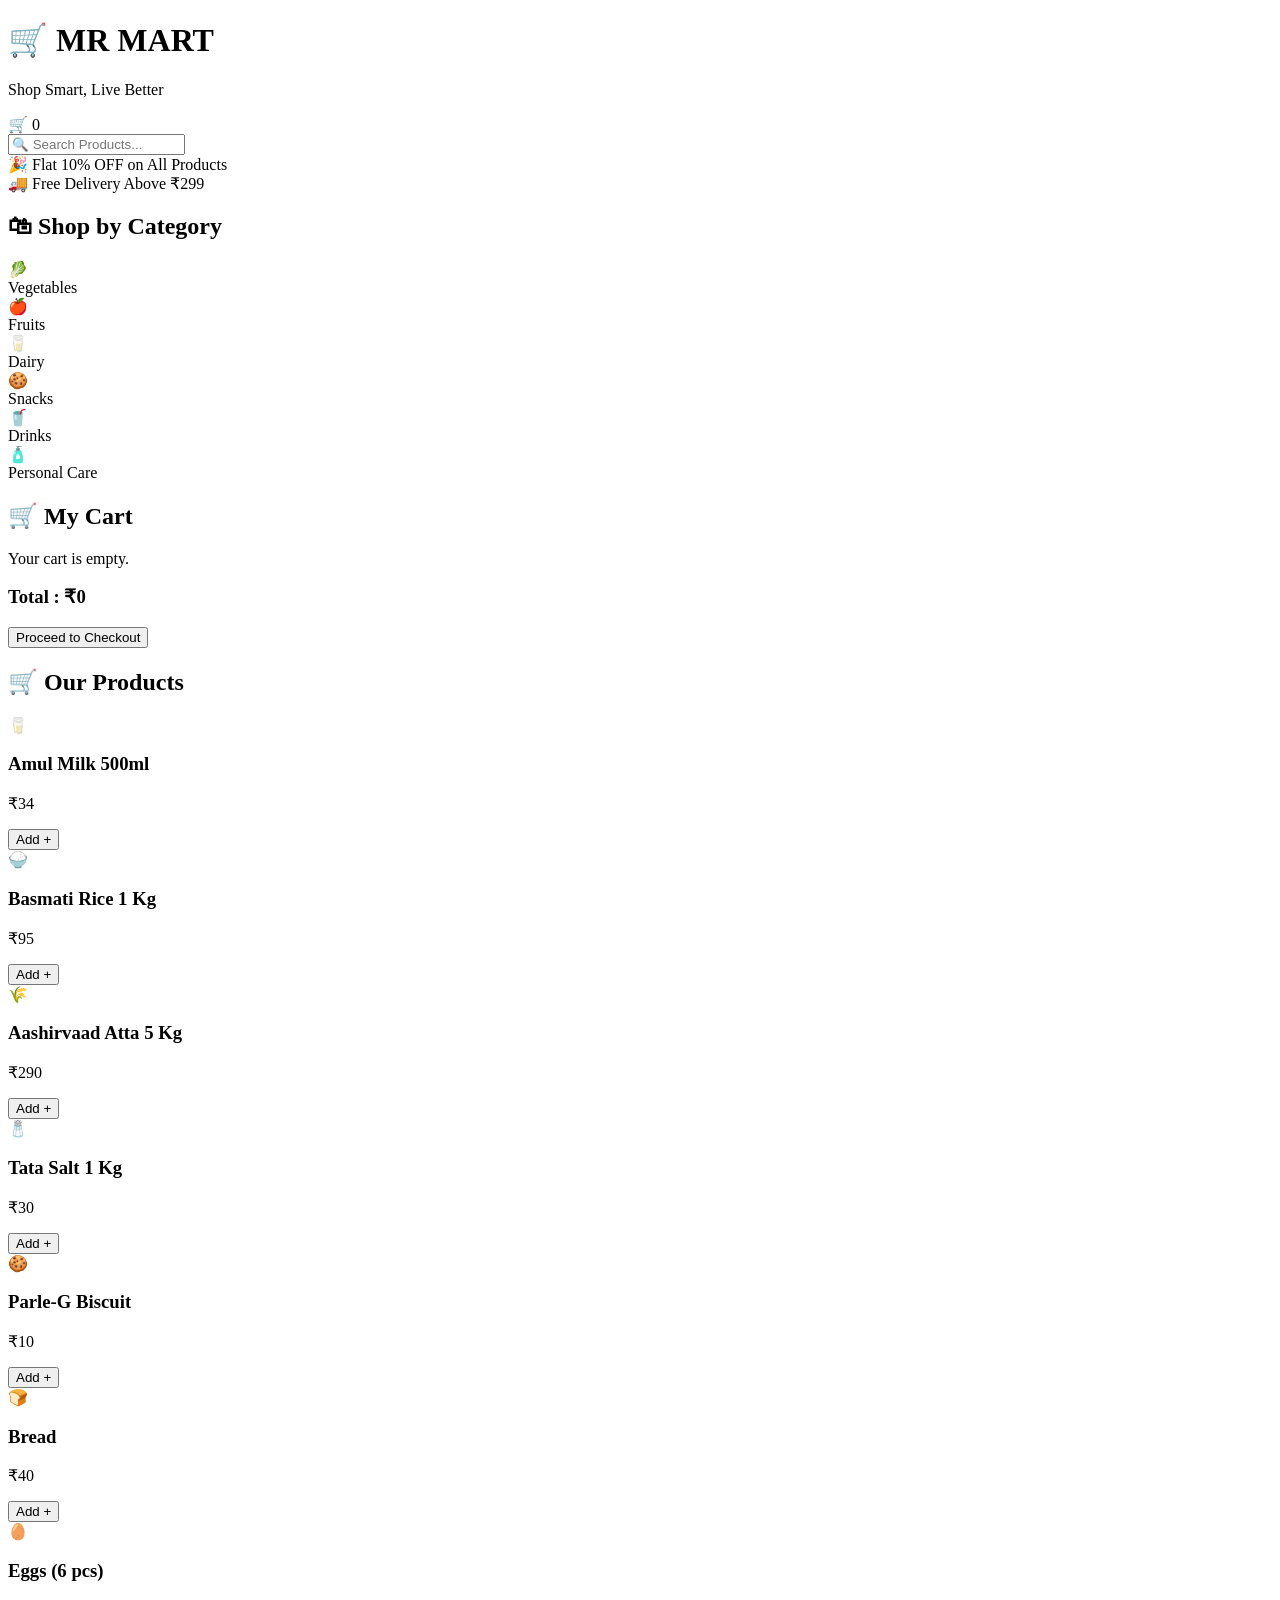
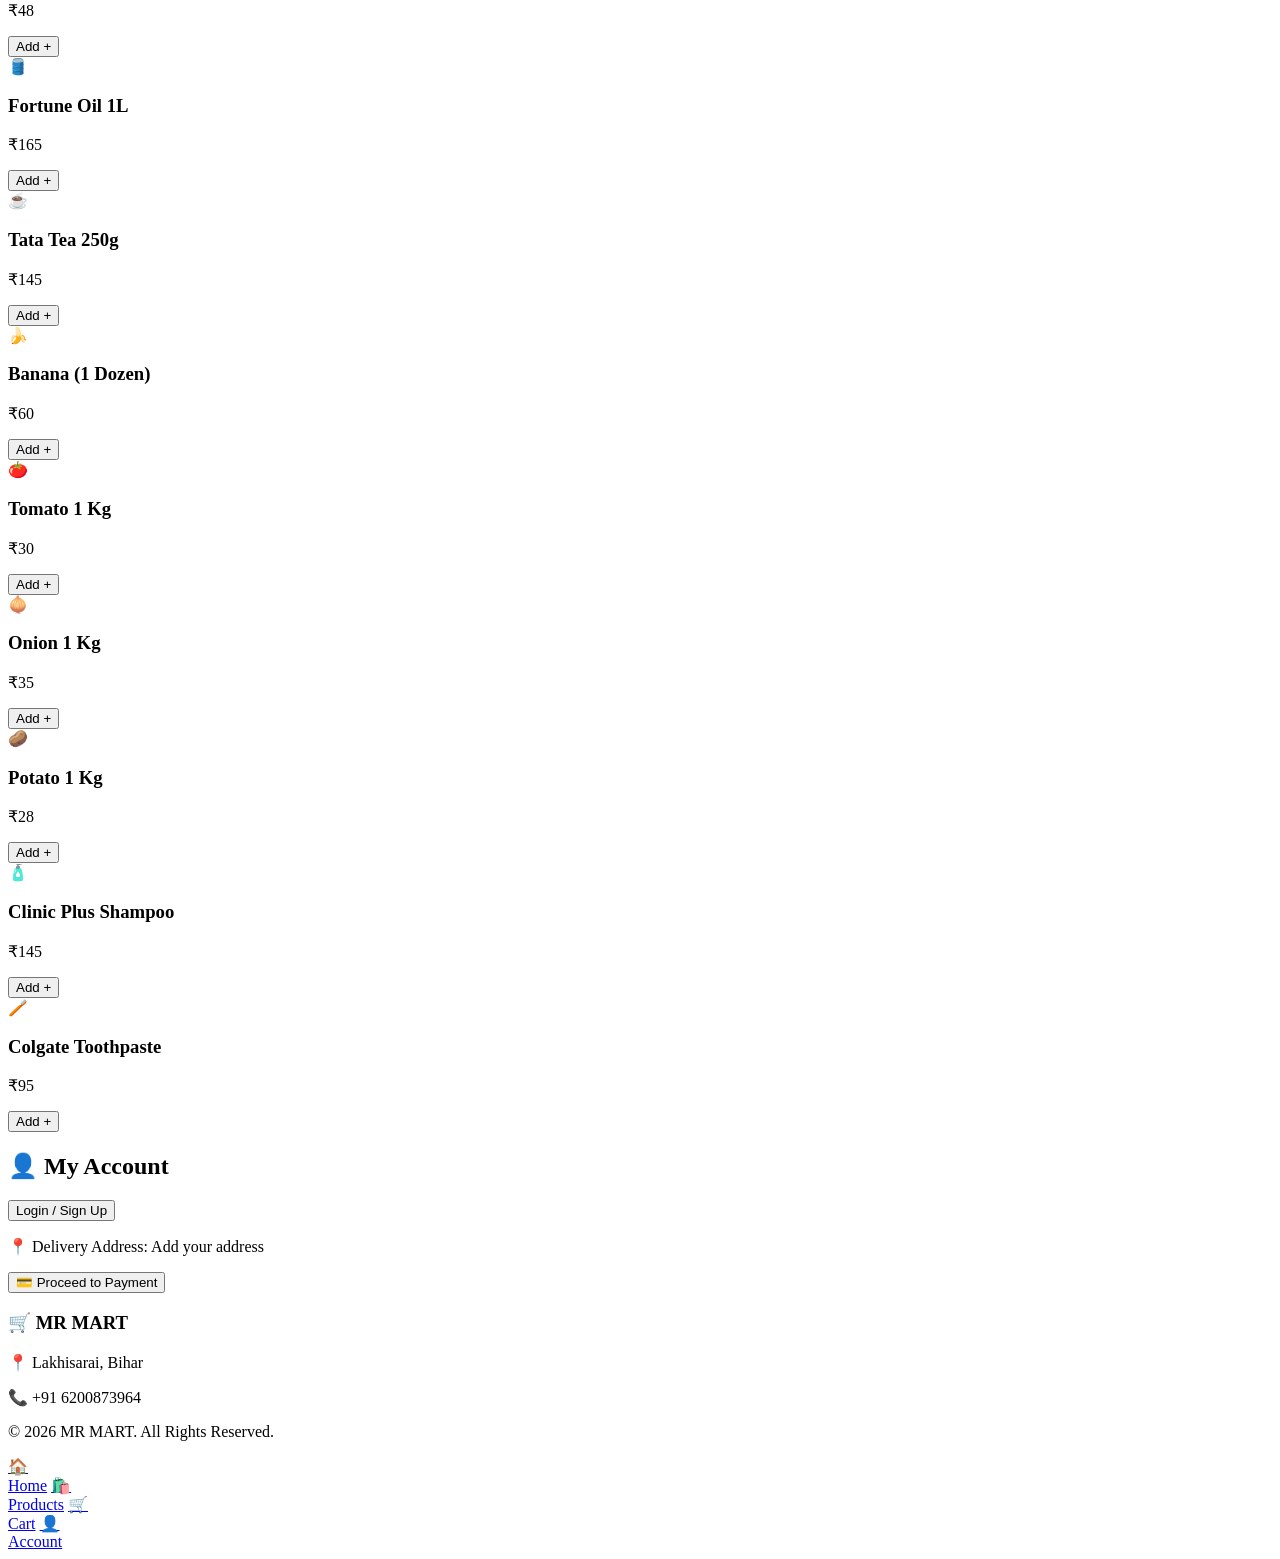
==== index.html @ 541cdf9a "Add files via upload" ====
<!DOCTYPE html>
<html lang="en">
<head>
<meta charset="UTF-8">
<meta name="viewport" content="width=device-width, initial-scale=1.0">
<title>MR MART | Grocery Store</title>
<link rel="stylesheet" href="style.css">
</head>

<body>

<header class="header">

<div class="logo-box">
<h1>🛒 MR MART</h1>
<p>Shop Smart, Live Better</p>
</div>

<div class="cart-icon">
🛒 <span id="cart-count">0</span>
</div>

</header>

<div class="search-box">
<input type="text" id="search" placeholder="🔍 Search Products...">
</div>

<div class="offer-banner">
🎉 Flat 10% OFF on All Products <br>
🚚 Free Delivery Above ₹299
</div>

<h2 class="title">🛍 Shop by Category</h2>

<div class="categories">

<div class="category">
🥬<br>
Vegetables
</div>

<div class="category">
🍎<br>
Fruits
</div>

<div class="category">
🥛<br>
Dairy
</div>

<div class="category">
🍪<br>
Snacks
</div>

<div class="category">
🥤<br>
Drinks
</div>

<div class="category">
🧴<br>
Personal Care
</div>

</div>

<div class="cart-box">

<h2>🛒 My Cart</h2>

<div id="cart-items">
Your cart is empty.
</div>

<h3>Total : ₹<span id="total">0</span></h3>

<button id="checkout-btn">
Proceed to Checkout
</button>

</div>

<h2 class="title">🛒 Our Products</h2>

<div class="products">
<div class="product-card">
<div class="product-image">🥛</div>
<h3>Amul Milk 500ml</h3>
<p class="price">₹34</p>
<button onclick="addToCart('Amul Milk 500ml',34)">Add +</button>
</div>

<div class="product-card">
<div class="product-image">🍚</div>
<h3>Basmati Rice 1 Kg</h3>
<p class="price">₹95</p>
<button onclick="addToCart('Basmati Rice',95)">Add +</button>
</div>

<div class="product-card">
<div class="product-image">🌾</div>
<h3>Aashirvaad Atta 5 Kg</h3>
<p class="price">₹290</p>
<button onclick="addToCart('Aashirvaad Atta',290)">Add +</button>
</div>

<div class="product-card">
<div class="product-image">🧂</div>
<h3>Tata Salt 1 Kg</h3>
<p class="price">₹30</p>
<button onclick="addToCart('Tata Salt',30)">Add +</button>
</div>

<div class="product-card">
<div class="product-image">🍪</div>
<h3>Parle-G Biscuit</h3>
<p class="price">₹10</p>
<button onclick="addToCart('Parle-G Biscuit',10)">Add +</button>
</div>

<div class="product-card">
<div class="product-image">🍞</div>
<h3>Bread</h3>
<p class="price">₹40</p>
<button onclick="addToCart('Bread',40)">Add +</button>
</div>

<div class="product-card">
<div class="product-image">🥚</div>
<h3>Eggs (6 pcs)</h3>
<p class="price">₹48</p>
<button onclick="addToCart('Eggs',48)">Add +</button>
</div>

<div class="product-card">
<div class="product-image">🛢️</div>
<h3>Fortune Oil 1L</h3>
<p class="price">₹165</p>
<button onclick="addToCart('Fortune Oil',165)">Add +</button>
</div>

<div class="product-card">
<div class="product-image">☕</div>
<h3>Tata Tea 250g</h3>
<p class="price">₹145</p>
<button onclick="addToCart('Tata Tea',145)">Add +</button>
</div>

<div class="product-card">
<div class="product-image">🍌</div>
<h3>Banana (1 Dozen)</h3>
<p class="price">₹60</p>
<button onclick="addToCart('Banana',60)">Add +</button>
</div>
<div class="product-card">
<div class="product-image">🍅</div>
<h3>Tomato 1 Kg</h3>
<p class="price">₹30</p>
<button onclick="addToCart('Tomato',30)">Add +</button>
</div>

<div class="product-card">
<div class="product-image">🧅</div>
<h3>Onion 1 Kg</h3>
<p class="price">₹35</p>
<button onclick="addToCart('Onion',35)">Add +</button>
</div>

<div class="product-card">
<div class="product-image">🥔</div>
<h3>Potato 1 Kg</h3>
<p class="price">₹28</p>
<button onclick="addToCart('Potato',28)">Add +</button>
</div>

<div class="product-card">
<div class="product-image">🧴</div>
<h3>Clinic Plus Shampoo</h3>
<p class="price">₹145</p>
<button onclick="addToCart('Clinic Plus Shampoo',145)">Add +</button>
</div>

<div class="product-card">
<div class="product-image">🪥</div>
<h3>Colgate Toothpaste</h3>
<p class="price">₹95</p>
<button onclick="addToCart('Colgate Toothpaste',95)">Add +</button>
</div>

</div>

<section class="account-section">
<h2>👤 My Account</h2>

<button class="login-btn">Login / Sign Up</button>

<p>📍 Delivery Address: Add your address</p>

<button class="checkout-btn">
💳 Proceed to Payment
</button>
</section>

<footer class="footer">
<h3>🛒 MR MART</h3>
<p>📍 Lakhisarai, Bihar</p>
<p>📞 +91 6200873964</p>
<p>© 2026 MR MART. All Rights Reserved.</p>
</footer>

<nav class="bottom-nav">
<a href="#">🏠<br>Home</a>
<a href="#">🛍️<br>Products</a>
<a href="#">🛒<br>Cart</a>
<a href="#">👤<br>Account</a>
</nav>

<script src="script.js"></script>

</body>
</html>
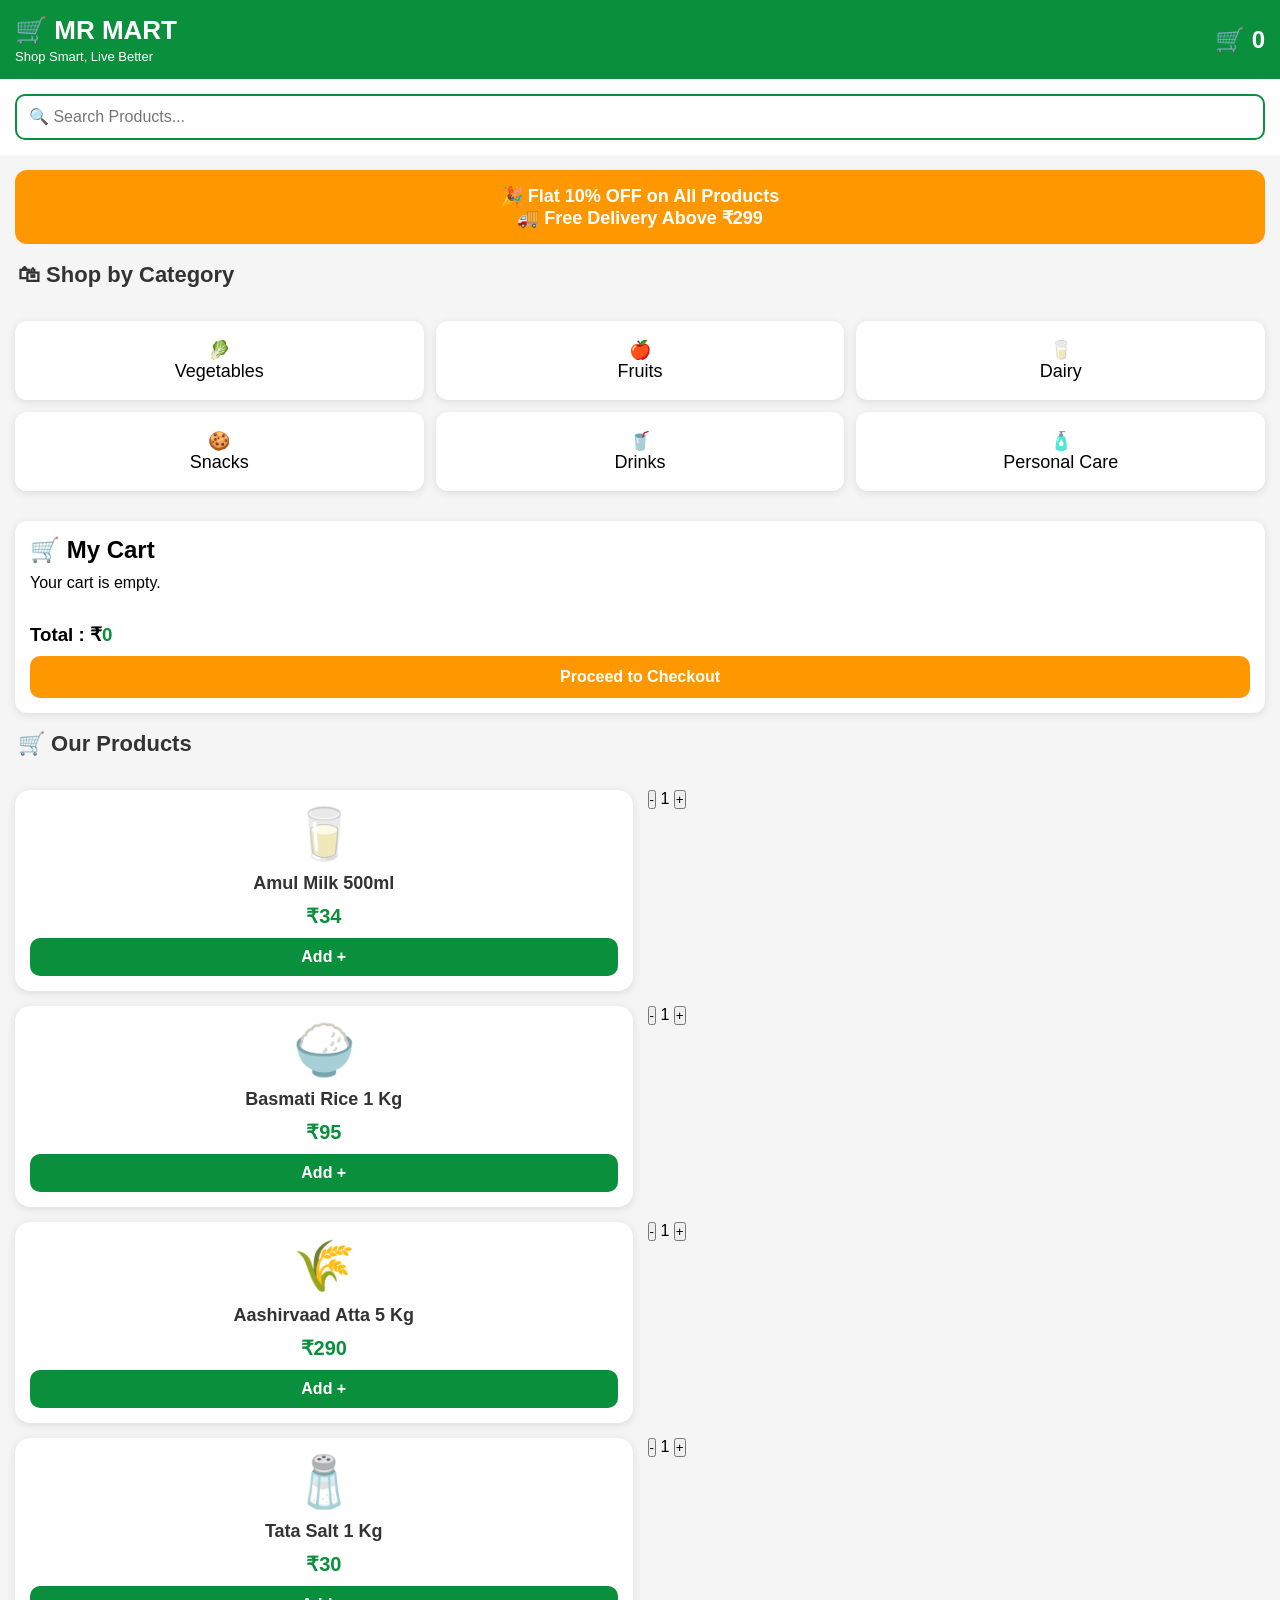
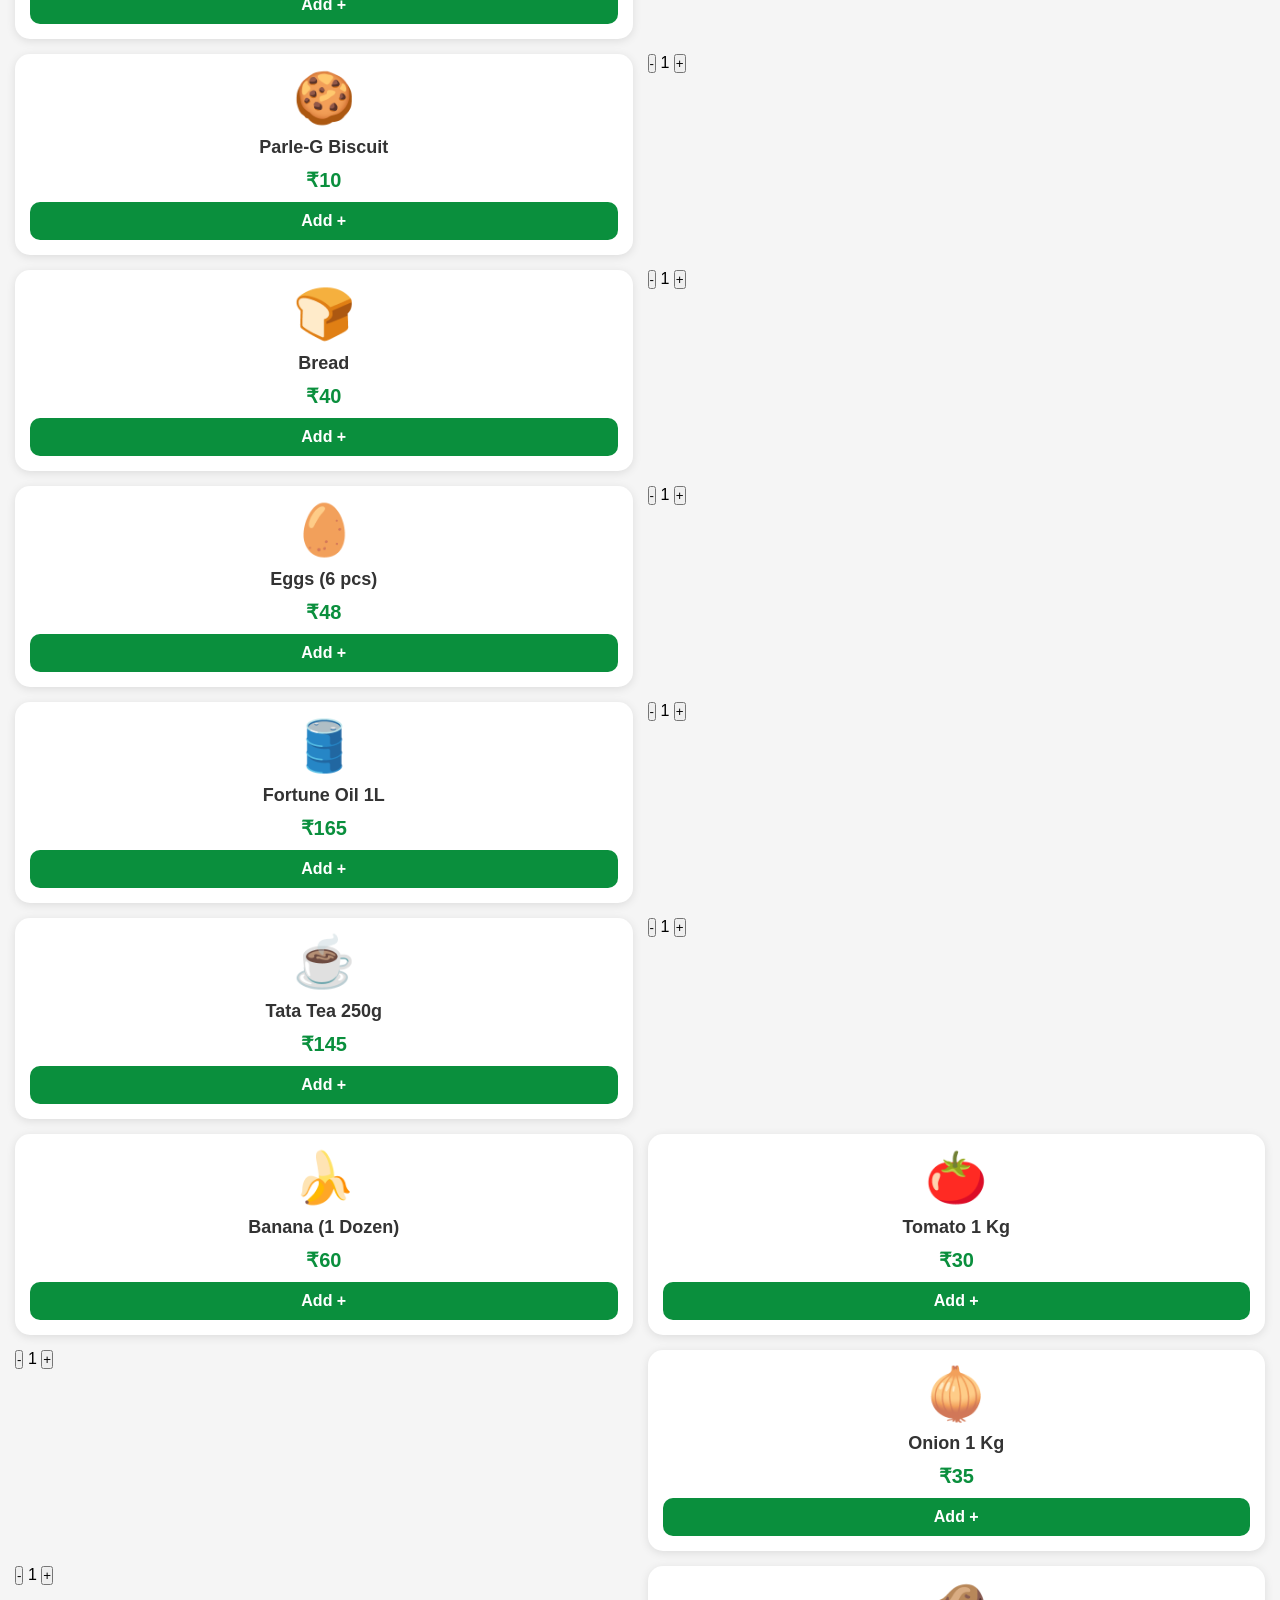
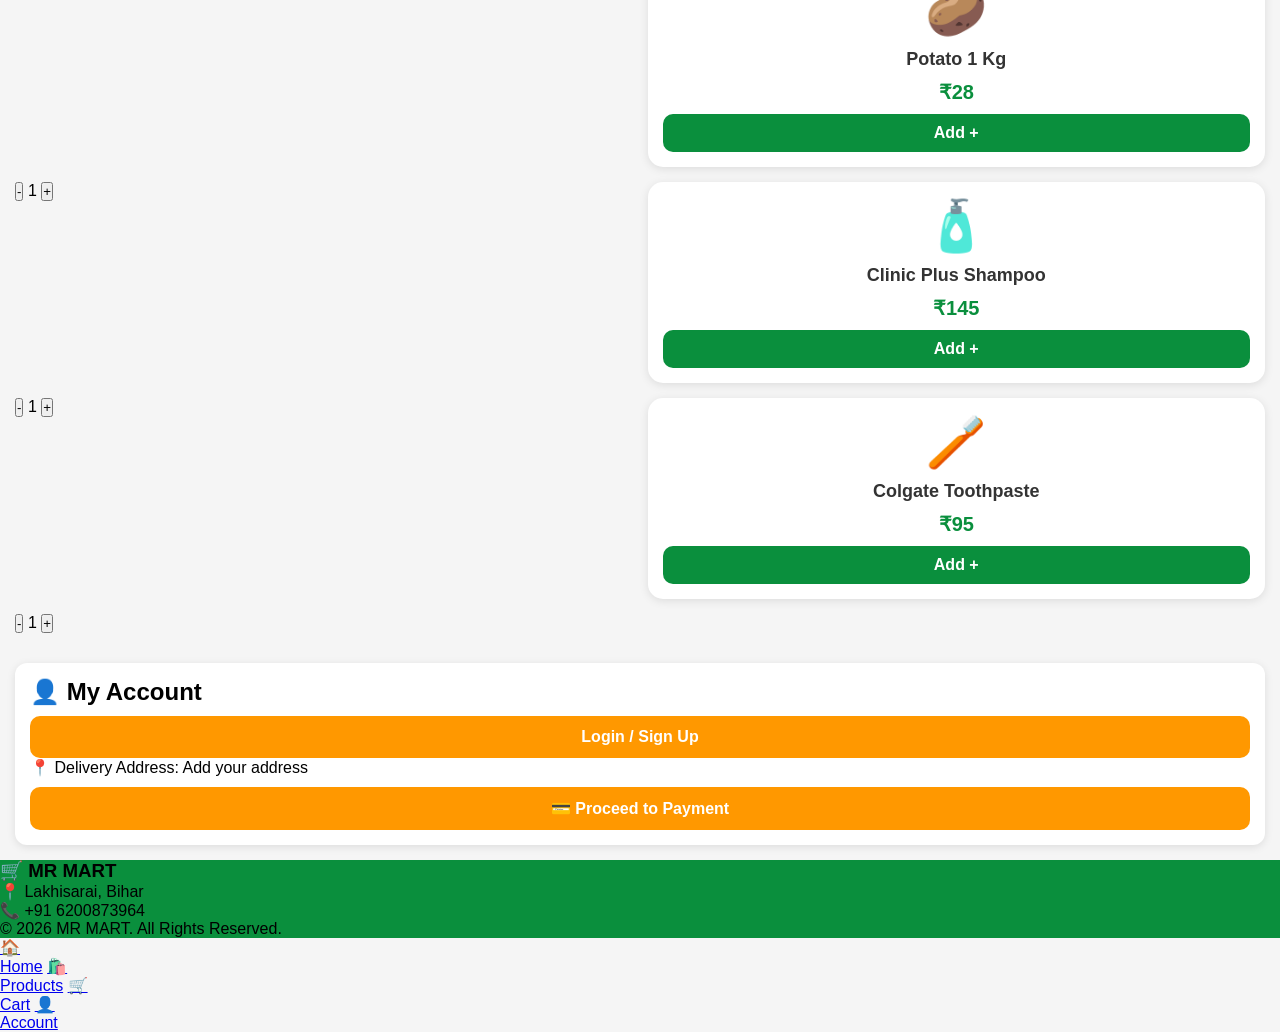
==== commit 747ee5a6: "Update index.html" ====
--- a/index.html
+++ b/index.html
@@ -1,3 +1,4 @@
+
 <!DOCTYPE html>
 <html lang="en">
 <head>
@@ -92,63 +93,99 @@
 <p class="price">₹34</p>
 <button onclick="addToCart('Amul Milk 500ml',34)">Add +</button>
 </div>
-
+<div class="qty-box">
+    <button>-</button>
+    <span>1</span>
+    <button>+</button>
+</div>
 <div class="product-card">
 <div class="product-image">🍚</div>
 <h3>Basmati Rice 1 Kg</h3>
 <p class="price">₹95</p>
 <button onclick="addToCart('Basmati Rice',95)">Add +</button>
 </div>
-
+<div class="qty-box">
+    <button>-</button>
+    <span>1</span>
+    <button>+</button>
+</div>
 <div class="product-card">
 <div class="product-image">🌾</div>
 <h3>Aashirvaad Atta 5 Kg</h3>
 <p class="price">₹290</p>
 <button onclick="addToCart('Aashirvaad Atta',290)">Add +</button>
 </div>
-
+<div class="qty-box">
+    <button>-</button>
+    <span>1</span>
+    <button>+</button>
+</div>
 <div class="product-card">
 <div class="product-image">🧂</div>
 <h3>Tata Salt 1 Kg</h3>
 <p class="price">₹30</p>
 <button onclick="addToCart('Tata Salt',30)">Add +</button>
 </div>
-
+<div class="qty-box">
+    <button>-</button>
+    <span>1</span>
+    <button>+</button>
+</div>
 <div class="product-card">
 <div class="product-image">🍪</div>
 <h3>Parle-G Biscuit</h3>
 <p class="price">₹10</p>
 <button onclick="addToCart('Parle-G Biscuit',10)">Add +</button>
 </div>
-
+<div class="qty-box">
+    <button>-</button>
+    <span>1</span>
+    <button>+</button>
+</div>
 <div class="product-card">
 <div class="product-image">🍞</div>
 <h3>Bread</h3>
 <p class="price">₹40</p>
 <button onclick="addToCart('Bread',40)">Add +</button>
 </div>
-
+<div class="qty-box">
+    <button>-</button>
+    <span>1</span>
+    <button>+</button>
+</div>
 <div class="product-card">
 <div class="product-image">🥚</div>
 <h3>Eggs (6 pcs)</h3>
 <p class="price">₹48</p>
 <button onclick="addToCart('Eggs',48)">Add +</button>
 </div>
-
+<div class="qty-box">
+    <button>-</button>
+    <span>1</span>
+    <button>+</button>
+</div>
 <div class="product-card">
 <div class="product-image">🛢️</div>
 <h3>Fortune Oil 1L</h3>
 <p class="price">₹165</p>
 <button onclick="addToCart('Fortune Oil',165)">Add +</button>
 </div>
-
+<div class="qty-box">
+    <button>-</button>
+    <span>1</span>
+    <button>+</button>
+</div>
 <div class="product-card">
 <div class="product-image">☕</div>
 <h3>Tata Tea 250g</h3>
 <p class="price">₹145</p>
 <button onclick="addToCart('Tata Tea',145)">Add +</button>
 </div>
-
+<div class="qty-box">
+    <button>-</button>
+    <span>1</span>
+    <button>+</button>
+</div>
 <div class="product-card">
 <div class="product-image">🍌</div>
 <h3>Banana (1 Dozen)</h3>
@@ -161,35 +198,55 @@
 <p class="price">₹30</p>
 <button onclick="addToCart('Tomato',30)">Add +</button>
 </div>
-
+<div class="qty-box">
+    <button>-</button>
+    <span>1</span>
+    <button>+</button>
+</div>
 <div class="product-card">
 <div class="product-image">🧅</div>
 <h3>Onion 1 Kg</h3>
 <p class="price">₹35</p>
 <button onclick="addToCart('Onion',35)">Add +</button>
 </div>
-
+<div class="qty-box">
+    <button>-</button>
+    <span>1</span>
+    <button>+</button>
+</div>
 <div class="product-card">
 <div class="product-image">🥔</div>
 <h3>Potato 1 Kg</h3>
 <p class="price">₹28</p>
 <button onclick="addToCart('Potato',28)">Add +</button>
 </div>
-
+<div class="qty-box">
+    <button>-</button>
+    <span>1</span>
+    <button>+</button>
+</div>
 <div class="product-card">
 <div class="product-image">🧴</div>
 <h3>Clinic Plus Shampoo</h3>
 <p class="price">₹145</p>
 <button onclick="addToCart('Clinic Plus Shampoo',145)">Add +</button>
 </div>
-
+<div class="qty-box">
+    <button>-</button>
+    <span>1</span>
+    <button>+</button>
+</div>
 <div class="product-card">
 <div class="product-image">🪥</div>
 <h3>Colgate Toothpaste</h3>
 <p class="price">₹95</p>
 <button onclick="addToCart('Colgate Toothpaste',95)">Add +</button>
 </div>
-
+<div class="qty-box">
+    <button>-</button>
+    <span>1</span>
+    <button>+</button>
+</div>
 </div>
 
 <section class="account-section">
@@ -221,4 +278,5 @@
 <script src="script.js"></script>
 
 </body>
-</html>
+  </html>
+               
--- a/style.css
+++ b/style.css
@@ -0,0 +1,225 @@
+*{
+margin:0;
+padding:0;
+box-sizing:border-box;
+font-family:Arial,sans-serif;
+}
+
+body{
+background:#f5f5f5;
+}
+
+.header{
+background:#0a8f3d;
+color:white;
+padding:15px;
+display:flex;
+justify-content:space-between;
+align-items:center;
+position:sticky;
+top:0;
+z-index:1000;
+}
+
+.logo-box h1{
+font-size:26px;
+}
+
+.logo-box p{
+font-size:13px;
+margin-top:3px;
+}
+
+.cart-icon{
+font-size:24px;
+font-weight:bold;
+}
+
+.search-box{
+padding:15px;
+background:white;
+}
+
+.search-box input{
+width:100%;
+padding:12px;
+border:2px solid #0a8f3d;
+border-radius:10px;
+font-size:16px;
+outline:none;
+}
+
+.offer-banner{
+margin:15px;
+background:#ff9800;
+color:white;
+padding:15px;
+text-align:center;
+font-size:18px;
+font-weight:bold;
+border-radius:12px;
+}
+
+.title{
+margin:18px;
+font-size:22px;
+color:#333;
+}
+
+.categories{
+display:grid;
+grid-template-columns:repeat(3,1fr);
+gap:12px;
+padding:15px;
+}
+
+.category{
+background:white;
+padding:18px;
+text-align:center;
+border-radius:12px;
+font-size:18px;
+box-shadow:0 2px 8px rgba(0,0,0,.1);
+transition:.3s;
+}
+
+.category:hover{
+transform:scale(1.05);
+}.products{
+display:grid;
+grid-template-columns:repeat(2,1fr);
+gap:15px;
+padding:15px;
+}
+
+.product-card{
+background:#fff;
+border-radius:15px;
+padding:15px;
+text-align:center;
+box-shadow:0 2px 10px rgba(0,0,0,.1);
+transition:.3s;
+}
+
+.product-card:hover{
+transform:translateY(-5px);
+}
+
+.product-image{
+font-size:50px;
+margin-bottom:10px;
+}
+
+.product-card h3{
+font-size:18px;
+margin-bottom:8px;
+color:#333;
+}
+
+.price{
+font-size:20px;
+font-weight:bold;
+color:#0a8f3d;
+margin:10px 0;
+}
+
+.product-card button{
+width:100%;
+padding:10px;
+background:#0a8f3d;
+color:#fff;
+border:none;
+border-radius:10px;
+font-size:16px;
+font-weight:bold;
+cursor:pointer;
+}
+
+.product-card button:hover{
+background:#087532;
+}
+
+.cart-box{
+background:#fff;
+margin:15px;
+padding:15px;
+border-radius:12px;
+box-shadow:0 2px 8px rgba(0,0,0,.1);
+}
+
+#cart-items{
+margin:10px 0;
+min-height:40px;
+}
+
+#total{
+color:#0a8f3d;
+font-weight:bold;
+}
+
+#checkout-btn,
+.checkout-btn,
+.login-btn{
+width:100%;
+padding:12px;
+margin-top:10px;
+border:none;
+border-radius:10px;
+background:#ff9800;
+color:white;
+font-size:16px;
+font-weight:bold;
+cursor:pointer;
+}
+
+.account-section{
+background:#fff;
+margin:15px;
+padding:15px;
+border-radius:12px;
+box-shadow:0 2px 8px rgba(0,0,0,.1);
+}
+
+.footer{
+background:#0a8f3d;
+color:#
+.footer{
+    background:#0a8f3d;
+    color:white;
+    padding:20px;
+    text-align:left;
+}
+
+.bottom-nav{
+    position:fixed;
+    bottom:0;
+    left:0;
+    width:100%;
+    background:#ffffff;
+    display:flex;
+    justify-content:space-around;
+    align-items:center;
+    padding:10px 0;
+    box-shadow:0 -2px 10px rgba(0,0,0,0.15);
+    z-index:1000;
+}
+
+.bottom-nav a{
+    text-decoration:none;
+    color:#0a8f3d;
+    font-size:14px;
+    font-weight:bold;
+    display:flex;
+    flex-direction:column;
+    align-items:center;
+}
+
+.bottom-nav a span{
+    font-size:22px;
+    margin-bottom:3px;
+}
+
+body{
+    padding-bottom:80px;
+  }
+  
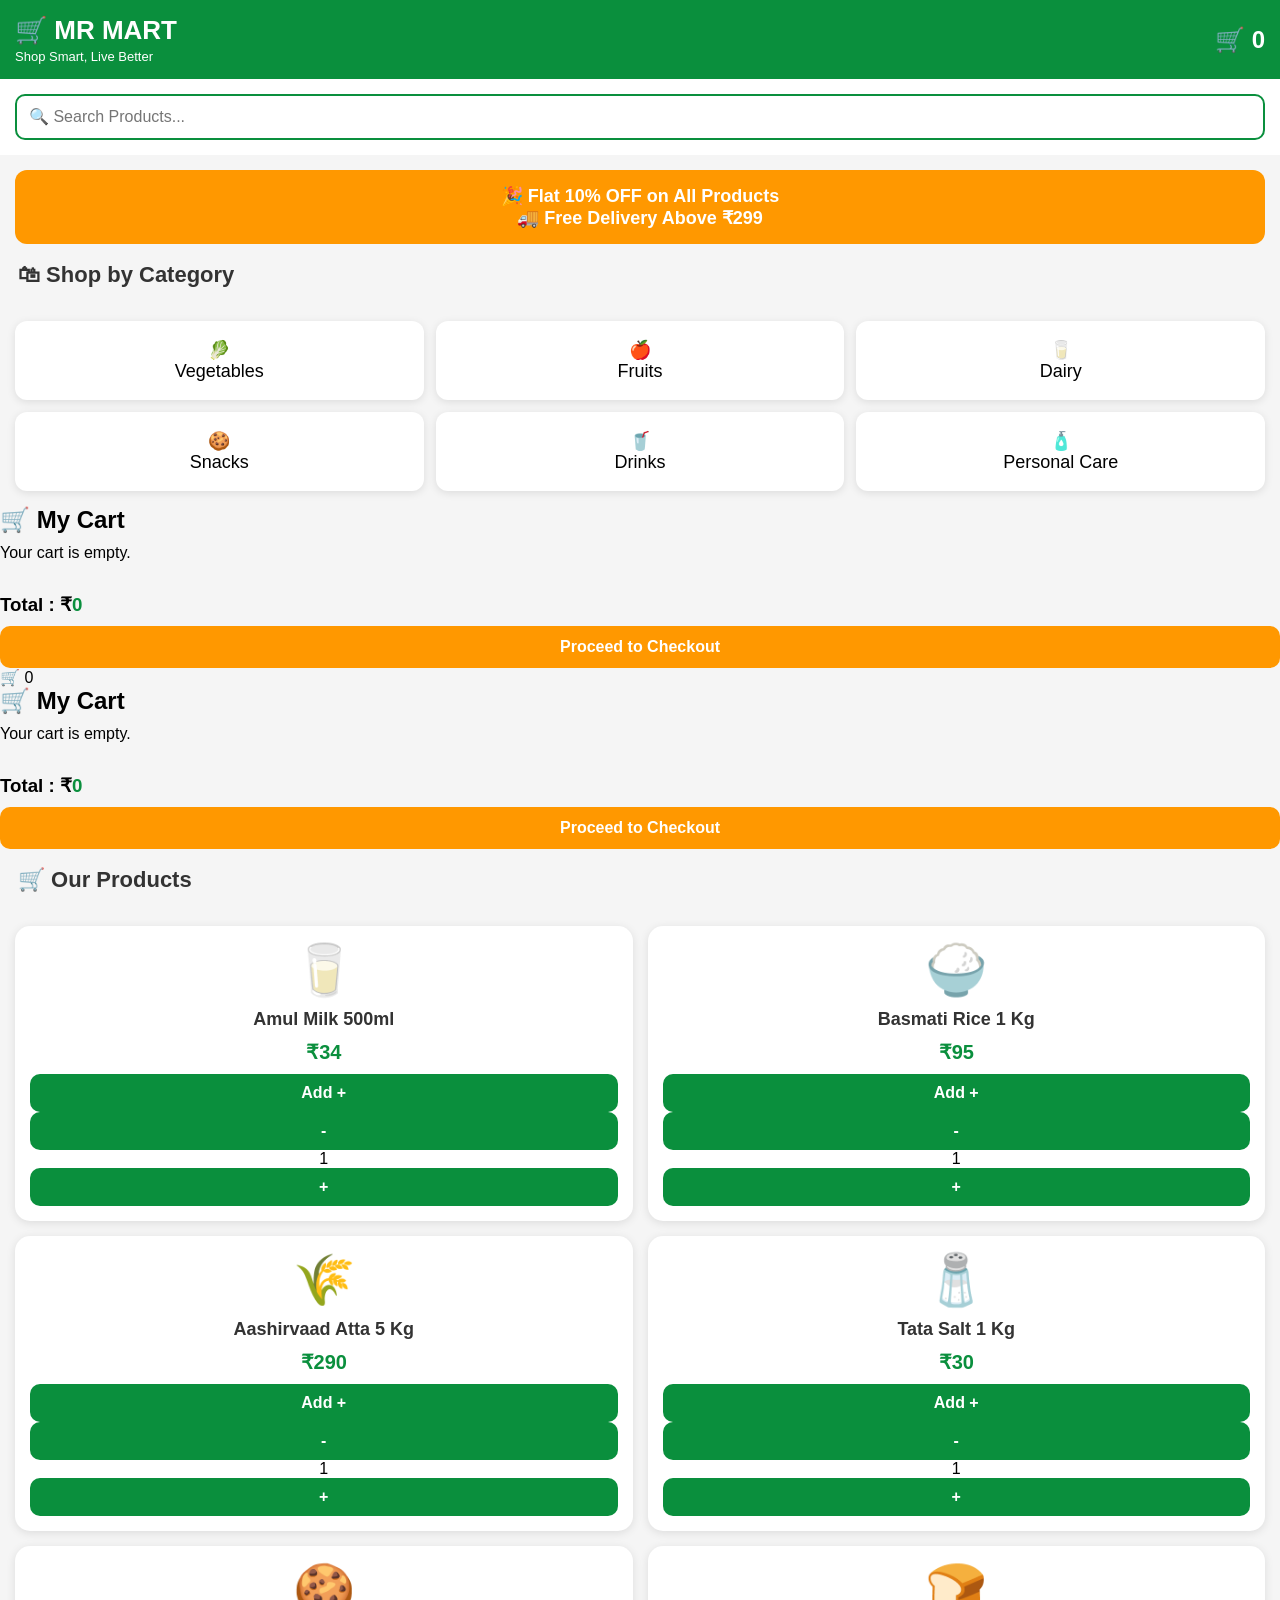
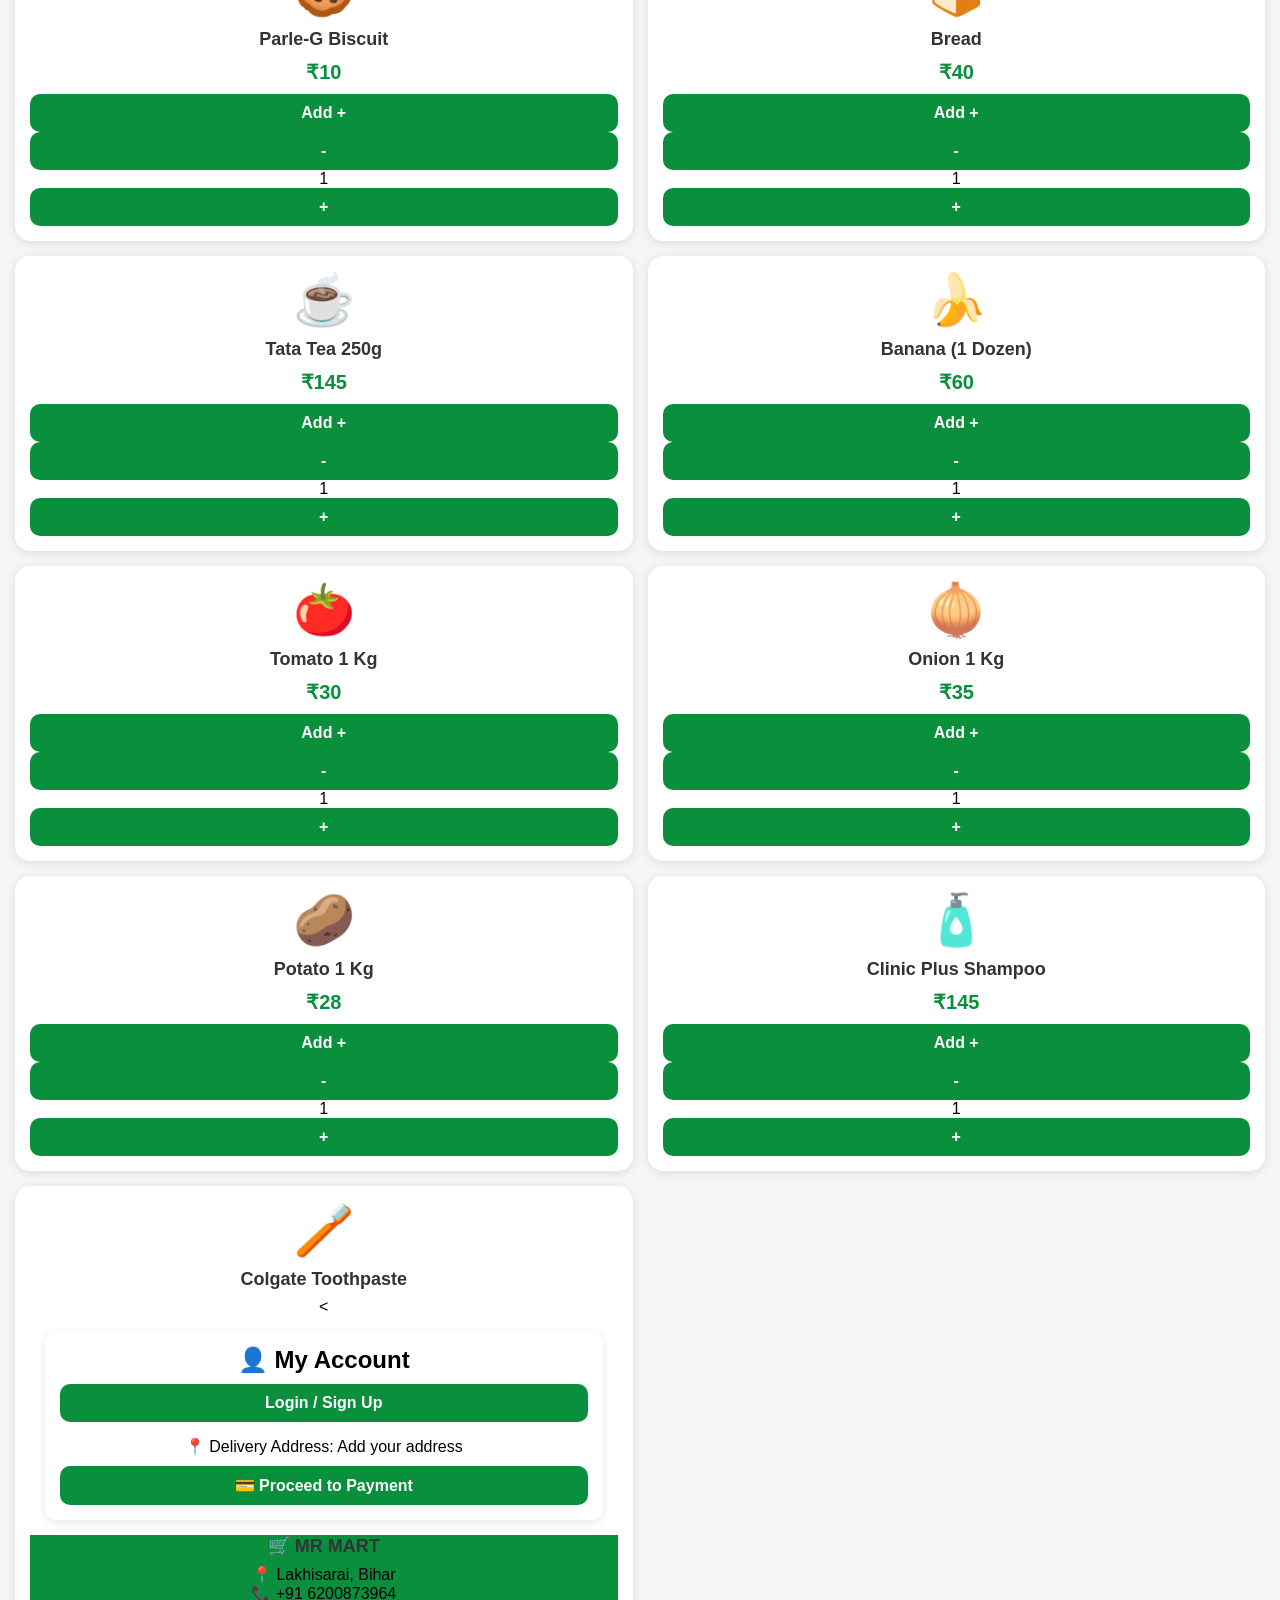
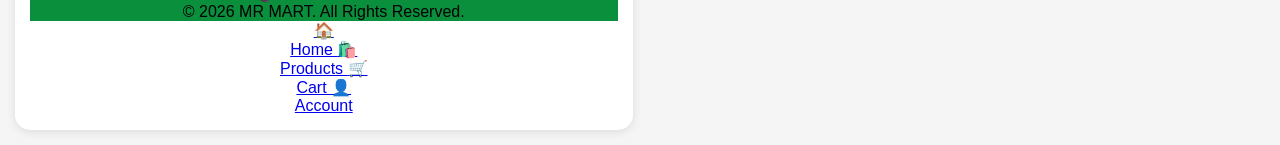
==== commit 74ea1ab9: "Update index.html" ====
--- a/index.html
+++ b/index.html
@@ -1,4 +1,3 @@
-
 <!DOCTYPE html>
 <html lang="en">
 <head>
@@ -11,7 +10,6 @@
 <body>
 
 <header class="header">
-
 <div class="logo-box">
 <h1>🛒 MR MART</h1>
 <p>Shop Smart, Live Better</p>
@@ -20,11 +18,13 @@
 <div class="cart-icon">
 🛒 <span id="cart-count">0</span>
 </div>
-
 </header>
 
 <div class="search-box">
-<input type="text" id="search" placeholder="🔍 Search Products...">
+<input
+type="text"
+id="search"
+placeholder="🔍 Search Products...">
 </div>
 
 <div class="offer-banner">
@@ -36,39 +36,40 @@
 
 <div class="categories">
 
-<div class="category">
-🥬<br>
-Vegetables
-</div>
-
-<div class="category">
-🍎<br>
-Fruits
-</div>
-
-<div class="category">
-🥛<br>
-Dairy
-</div>
-
-<div class="category">
-🍪<br>
-Snacks
-</div>
-
-<div class="category">
-🥤<br>
-Drinks
-</div>
-
-<div class="category">
-🧴<br>
-Personal Care
-</div>
-
-</div>
-
-<div class="cart-box">
+<div class="category">🥬<br>Vegetables</div>
+
+<div class="category">🍎<br>Fruits</div>
+
+<div class="category">🥛<br>Dairy</div>
+
+<div class="category">🍪<br>Snacks</div>
+
+<div class="category">🥤<br>Drinks</div>
+
+<div class="category">🧴<br>Personal Care</div>
+
+</div>
+
+<div id="cart-panel" class="cart-panel">
+
+<h2>🛒 My Cart</h2>
+
+<div id="cart-items">
+Your cart is empty.
+</div>
+
+<h3>Total : ₹<span id="total">0</span></h3>
+
+<button id="checkout-btn" onclick="checkout()">
+Proceed to Checkout
+</button>
+
+</div>
+
+<!-- Cart Open Button -->
+<div class="cart-open-btn" onclick="openCart()">
+🛒 <span id="cart-count">0</span>
+</div>
 
 <h2>🛒 My Cart</h2>
 
@@ -87,196 +88,240 @@
 <h2 class="title">🛒 Our Products</h2>
 
 <div class="products">
-<div class="product-card">
-<div class="product-image">🥛</div>
-<h3>Amul Milk 500ml</h3>
-<p class="price">₹34</p>
-<button onclick="addToCart('Amul Milk 500ml',34)">Add +</button>
-</div>
+  <div class="product-card">
+    <div class="product-image">🥛</div>
+    <h3>Amul Milk 500ml</h3>
+    <p class="price">₹34</p>
+    <button onclick="addToCart('Amul Milk 500ml',34)">Add +</button>
+
+    <div class="qty-box">
+    <button class="minus">-</button>
+    <span class="qty">1</span>
+    <button class="plus">+</button>
+</div>
+</div>
+
+<div class="product-card">
+    <div class="product-image">🍚</div>
+    <h3>Basmati Rice 1 Kg</h3>
+    <p class="price">₹95</p>
+    <button onclick="addToCart('Basmati Rice',95)">Add +</button>
+
 <div class="qty-box">
-    <button>-</button>
-    <span>1</span>
-    <button>+</button>
-</div>
-<div class="product-card">
-<div class="product-image">🍚</div>
-<h3>Basmati Rice 1 Kg</h3>
-<p class="price">₹95</p>
-<button onclick="addToCart('Basmati Rice',95)">Add +</button>
-</div>
-<div class="qty-box">
-    <button>-</button>
-    <span>1</span>
-    <button>+</button>
-</div>
-<div class="product-card">
-<div class="product-image">🌾</div>
-<h3>Aashirvaad Atta 5 Kg</h3>
-<p class="price">₹290</p>
-<button onclick="addToCart('Aashirvaad Atta',290)">Add +</button>
-</div>
-<div class="qty-box">
-    <button>-</button>
-    <span>1</span>
-    <button>+</button>
-</div>
-<div class="product-card">
-<div class="product-image">🧂</div>
-<h3>Tata Salt 1 Kg</h3>
-<p class="price">₹30</p>
-<button onclick="addToCart('Tata Salt',30)">Add +</button>
-</div>
-<div class="qty-box">
-    <button>-</button>
-    <span>1</span>
-    <button>+</button>
-</div>
-<div class="product-card">
-<div class="product-image">🍪</div>
-<h3>Parle-G Biscuit</h3>
-<p class="price">₹10</p>
-<button onclick="addToCart('Parle-G Biscuit',10)">Add +</button>
-</div>
-<div class="qty-box">
-    <button>-</button>
-    <span>1</span>
-    <button>+</button>
-</div>
-<div class="product-card">
-<div class="product-image">🍞</div>
-<h3>Bread</h3>
-<p class="price">₹40</p>
-<button onclick="addToCart('Bread',40)">Add +</button>
-</div>
-<div class="qty-box">
-    <button>-</button>
-    <span>1</span>
-    <button>+</button>
-</div>
-<div class="product-card">
-<div class="product-image">🥚</div>
-<h3>Eggs (6 pcs)</h3>
-<p class="price">₹48</p>
-<button onclick="addToCart('Eggs',48)">Add +</button>
-</div>
-<div class="qty-box">
-    <button>-</button>
-    <span>1</span>
-    <button>+</button>
-</div>
-<div class="product-card">
-<div class="product-image">🛢️</div>
-<h3>Fortune Oil 1L</h3>
-<p class="price">₹165</p>
-<button onclick="addToCart('Fortune Oil',165)">Add +</button>
-</div>
-<div class="qty-box">
-    <button>-</button>
-    <span>1</span>
-    <button>+</button>
-</div>
-<div class="product-card">
-<div class="product-image">☕</div>
-<h3>Tata Tea 250g</h3>
-<p class="price">₹145</p>
-<button onclick="addToCart('Tata Tea',145)">Add +</button>
-</div>
-<div class="qty-box">
-    <button>-</button>
-    <span>1</span>
-    <button>+</button>
-</div>
-<div class="product-card">
-<div class="product-image">🍌</div>
-<h3>Banana (1 Dozen)</h3>
-<p class="price">₹60</p>
-<button onclick="addToCart('Banana',60)">Add +</button>
-</div>
-<div class="product-card">
-<div class="product-image">🍅</div>
-<h3>Tomato 1 Kg</h3>
-<p class="price">₹30</p>
-<button onclick="addToCart('Tomato',30)">Add +</button>
-</div>
-<div class="qty-box">
-    <button>-</button>
-    <span>1</span>
-    <button>+</button>
-</div>
-<div class="product-card">
-<div class="product-image">🧅</div>
-<h3>Onion 1 Kg</h3>
-<p class="price">₹35</p>
-<button onclick="addToCart('Onion',35)">Add +</button>
-</div>
-<div class="qty-box">
-    <button>-</button>
-    <span>1</span>
-    <button>+</button>
-</div>
-<div class="product-card">
-<div class="product-image">🥔</div>
-<h3>Potato 1 Kg</h3>
-<p class="price">₹28</p>
-<button onclick="addToCart('Potato',28)">Add +</button>
-</div>
-<div class="qty-box">
-    <button>-</button>
-    <span>1</span>
-    <button>+</button>
-</div>
-<div class="product-card">
-<div class="product-image">🧴</div>
-<h3>Clinic Plus Shampoo</h3>
-<p class="price">₹145</p>
-<button onclick="addToCart('Clinic Plus Shampoo',145)">Add +</button>
-</div>
-<div class="qty-box">
-    <button>-</button>
-    <span>1</span>
-    <button>+</button>
-</div>
-<div class="product-card">
-<div class="product-image">🪥</div>
-<h3>Colgate Toothpaste</h3>
-<p class="price">₹95</p>
-<button onclick="addToCart('Colgate Toothpaste',95)">Add +</button>
-</div>
-<div class="qty-box">
-    <button>-</button>
-    <span>1</span>
-    <button>+</button>
-</div>
-</div>
-
+    <button class="minus">-</button>
+    <span class="qty">1</span>
+    <button class="plus">+</button>
+</div>      
+</div>
+
+<div class="product-card">
+    <div class="product-image">🌾</div>
+    <h3>Aashirvaad Atta 5 Kg</h3>
+    <p class="price">₹290</p>
+    <button onclick="addToCart('Aashirvaad Atta',290)">Add +</button>
+  <div class="qty-box">
+    <button class="minus">-</button>
+    <span class="qty">1</span>
+    <button class="plus">+</button>
+</div>
+
+</div>
+
+<div class="product-card">
+    <div class="product-image">🧂</div>
+    <h3>Tata Salt 1 Kg</h3>
+    <p class="price">₹30</p>
+    <button onclick="addToCart('Tata Salt',30)">Add +</button>
+
+    <div class="qty-box">
+    <button class="minus">-</button>
+    <span class="qty">1</span>
+    <button class="plus">+</button>
+</div>
+</div>
+
+<div class="product-card">
+    <div class="product-image">🍪</div>
+    <h3>Parle-G Biscuit</h3>
+    <p class="price">₹10</p>
+    <button onclick="addToCart('Parle-G Biscuit',10)">Add +</button>
+
+    <div class="qty-box">
+    <button class="minus">-</button>
+    <span class="qty">1</span>
+    <button class="plus">+</button>
+</div>
+</div>
+
+<div class="product-card">
+    <div class="product-image">🍞</div>
+    <h3>Bread</h3>
+    <p class="price">₹40</p>
+    <button onclick="addToCart('Bread',40)">Add +</button>
+
+    <div class="qty-box">
+    <button class="minus">-</button>
+    <span class="qty">1</span>
+    <button class="plus">+</button>
+</div>
+</div>
+<div class="product-card">
+    <div class="product-image">☕</div>
+    <h3>Tata Tea 250g</h3>
+    <p class="price">₹145</p>
+    <button onclick="addToCart('Tata Tea',145)">Add +</button>
+
+    <div class="qty-box">
+    <button class="minus">-</button>
+    <span class="qty">1</span>
+    <button class="plus">+</button>
+</div>
+</div>
+
+<div class="product-card">
+    <div class="product-image">🍌</div>
+    <h3>Banana (1 Dozen)</h3>
+    <p class="price">₹60</p>
+    <button onclick="addToCart('Banana',60)">Add +</button>
+
+    <div class="qty-box">
+    <button class="minus">-</button>
+    <span class="qty">1</span>
+    <button class="plus">+</button>
+</div>
+</div>
+
+<div class="product-card">
+    <div class="product-image">🍅</div>
+    <h3>Tomato 1 Kg</h3>
+    <p class="price">₹30</p>
+    <button onclick="addToCart('Tomato',30)">Add +</button>
+
+    <div class="qty-box">
+    <button class="minus">-</button>
+    <span class="qty">1</span>
+    <button class="plus">+</button>
+</div>
+</div>
+
+<div class="product-card">
+    <div class="product-image">🧅</div>
+    <h3>Onion 1 Kg</h3>
+    <p class="price">₹35</p>
+    <button onclick="addToCart('Onion',35)">Add +</button>
+
+    <div class="qty-box">
+    <button class="minus">-</button>
+    <span class="qty">1</span>
+    <button class="plus">+</button>
+</div>
+</div>
+
+<div class="product-card">
+    <div class="product-image">🥔</div>
+    <h3>Potato 1 Kg</h3>
+    <p class="price">₹28</p>
+    <button onclick="addToCart('Potato',28)">Add +</button>
+
+    <div class="qty-box">
+    <button class="minus">-</button>
+    <span class="qty">1</span>
+    <button class="plus">+</button>
+</div>
+</div>
+
+<div class="product-card">
+    <div class="product-image">🧴</div>
+    <h3>Clinic Plus Shampoo</h3>
+    <p class="price">₹145</p>
+    <button onclick="addToCart('Clinic Plus Shampoo',145)">Add +</button>
+
+    <div class="qty-box">
+    <button class="minus">-</button>
+    <span class="qty">1</span>
+    <button class="plus">+</button>
+</div>
+</div>
+
+<div class="product-card">
+    <div class="product-image">🪥</div>
+    <h3>Colgate Toothpaste</h3>
+    <
 <section class="account-section">
+
 <h2>👤 My Account</h2>
 
-<button class="login-btn">Login / Sign Up</button>
-
-<p>📍 Delivery Address: Add your address</p>
+<button class="login-btn">
+Login / Sign Up
+</button>
+
+<p style="margin-top:15px;">
+📍 Delivery Address: Add your address
+</p>
 
 <button class="checkout-btn">
 💳 Proceed to Payment
 </button>
+
 </section>
 
 <footer class="footer">
+
 <h3>🛒 MR MART</h3>
+
 <p>📍 Lakhisarai, Bihar</p>
+
 <p>📞 +91 6200873964</p>
+
 <p>© 2026 MR MART. All Rights Reserved.</p>
+
 </footer>
 
 <nav class="bottom-nav">
-<a href="#">🏠<br>Home</a>
-<a href="#">🛍️<br>Products</a>
-<a href="#">🛒<br>Cart</a>
-<a href="#">👤<br>Account</a>
+
+<a href="#">
+🏠<br>Home
+</a>
+
+<a href="#">
+🛍️<br>Products
+</a>
+
+<a href="#">
+🛒<br>Cart
+</a>
+
+<a href="#">
+👤<br>Account
+</a>
+
 </nav>
 
 <script src="script.js"></script>
-
+<div id="payment-page" style="display:none; position:fixed; top:0; left:0; width:100%; height:100%; background:white; z-index:5000; padding:20px;">
+    <h2>💳 Payment Page</h2>
+    <p>Scan UPI or Pay Now</p>
+
+    <div style="margin-top:20px;">
+        <h3>Total Payable: ₹<span id="pay-amount">0</span></h3>
+    </div>
+
+    <button onclick="placeOrder()" style="padding:12px; background:#0a8f3d; color:white; border:none; margin-top:20px;">
+        Pay Now
+    </button>
+</div>
+
+<div id="success-page" style="display:none; position:fixed; top:0; left:0; width:100%; height:100%; background:#eaffea; z-index:6000; text-align:center; padding-top:100px;">
+    <h1>🎉 Order Placed Successfully!</h1>
+    <p>Thank you for shopping with MR MART</p>
+
+    <button onclick="location.reload()" style="padding:10px 20px; margin-top:20px;">
+        Continue Shopping
+    </button>
+</div>
 </body>
-  </html>
-               
+</html>
+
+
+
+    
